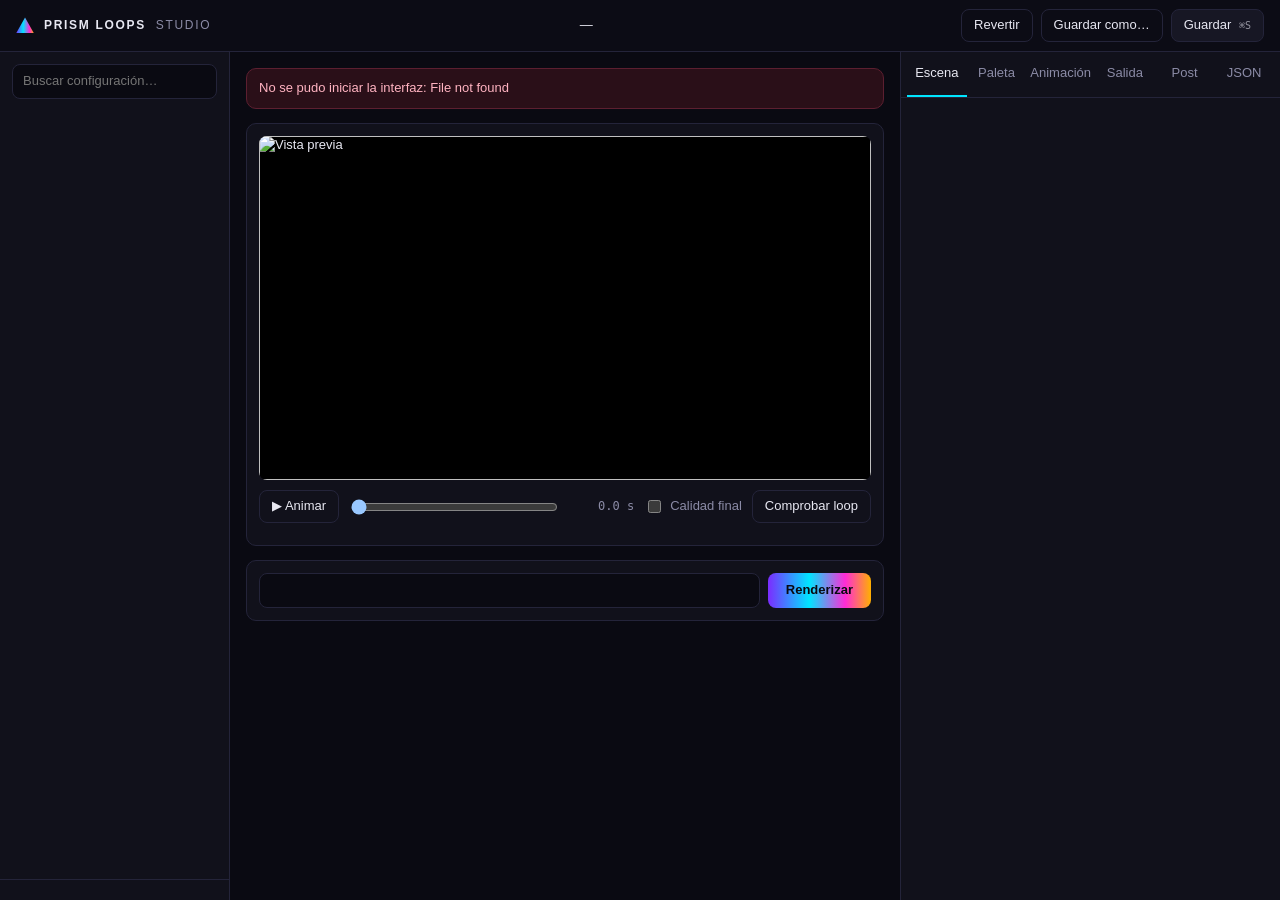
==== vj/gui/static/index.html @ 2a584b3a "Add local web interface (python -m vj.gui) and macOS launcher Edit any config with controls, see a l" ====
<!doctype html>
<html lang="es">
<head>
<meta charset="utf-8">
<meta name="viewport" content="width=device-width, initial-scale=1">
<title>Prism Loops Studio</title>
<link rel="stylesheet" href="style.css">
</head>
<body>
<header class="top">
  <div class="brand"><span class="prism"></span>Prism Loops <em>Studio</em></div>
  <div class="file">
    <span id="file-name">—</span><span id="dirty" class="dirty" hidden>●</span>
  </div>
  <div class="actions">
    <button id="btn-revert" class="ghost" title="Descartar cambios">Revertir</button>
    <button id="btn-saveas" class="ghost">Guardar como…</button>
    <button id="btn-save">Guardar <kbd>⌘S</kbd></button>
  </div>
</header>

<div class="layout">
  <aside class="sidebar">
    <input id="search" type="search" placeholder="Buscar configuración…">
    <nav id="config-list"></nav>
    <div class="gpu" id="gpu"></div>
  </aside>

  <main class="center">
    <div id="banner" class="banner" hidden></div>
    <section class="preview-card">
      <div class="stage" id="stage">
        <img id="preview" alt="Vista previa">
        <img id="flip" alt="" hidden>
        <div class="spinner" id="spinner" hidden></div>
      </div>
      <div class="scrub">
        <button id="btn-play" class="ghost" title="Ver el loop animado (vista rápida)">▶ Animar</button>
        <input id="phase" type="range" min="0" max="1" step="0.001" value="0">
        <span id="phase-label" class="mono">0.0 s</span>
        <label class="toggle" title="Supersampling y motion blur como en el render final (más lento)">
          <input id="hq" type="checkbox"> Calidad final
        </label>
        <button id="btn-check" class="ghost" title="Verifica que el último frame enlaza con el primero">Comprobar loop</button>
      </div>
      <div class="plan" id="plan"></div>
    </section>

    <section class="render-card">
      <div class="render-row">
        <input id="out-path" class="mono" type="text" spellcheck="false">
        <button id="btn-render" class="primary">Renderizar</button>
      </div>
      <div id="jobs"></div>
    </section>
  </main>

  <aside class="editor">
    <nav class="tabs" id="tabs">
      <button data-tab="scene" class="active">Escena</button>
      <button data-tab="palette">Paleta</button>
      <button data-tab="animation">Animación</button>
      <button data-tab="output">Salida</button>
      <button data-tab="post">Post</button>
      <button data-tab="json">JSON</button>
    </nav>
    <div class="panel" id="panel"></div>
  </aside>
</div>

<dialog id="dlg-saveas">
  <form method="dialog">
    <h3>Guardar como</h3>
    <label>Carpeta <input id="saveas-folder" type="text" value="mine"></label>
    <label>Nombre <input id="saveas-name" type="text" required pattern="[A-Za-z0-9_\-]+"></label>
    <p class="hint">Se guarda en <span class="mono">configs/&lt;carpeta&gt;/&lt;nombre&gt;.json</span></p>
    <menu><button value="cancel" class="ghost">Cancelar</button><button value="ok" id="saveas-ok">Guardar</button></menu>
  </form>
</dialog>

<script src="app.js"></script>
</body>
</html>
---- vj/gui/static/style.css ----
:root {
  --bg: #0a0a12;
  --panel: #11111b;
  --panel-2: #171724;
  --line: #24243a;
  --text: #e8e8f2;
  --muted: #8b8ba6;
  --accent: #7b2cff;
  --cyan: #00e5ff;
  --magenta: #ff2bd6;
  --amber: #ffb000;
  --ok: #3ee08f;
  --bad: #ff5470;
  --spectrum: linear-gradient(90deg, #7b2cff, #00e5ff 40%, #ff2bd6 75%, #ffb000);
  --radius: 10px;
  color-scheme: dark;
}
* { box-sizing: border-box; }
html, body { height: 100%; margin: 0; }
body {
  background: var(--bg);
  color: var(--text);
  font: 13px/1.45 -apple-system, BlinkMacSystemFont, "SF Pro Text", "Segoe UI", Inter, Roboto, sans-serif;
  overflow: hidden;
}
button, input, select, textarea { font: inherit; color: inherit; }
.mono { font-family: ui-monospace, "SF Mono", Menlo, Consolas, monospace; font-size: 12px; }
kbd { font: 10px ui-monospace, monospace; opacity: .6; margin-left: 4px; }

/* ---- barra superior ---- */
.top {
  height: 52px; display: flex; align-items: center; gap: 16px; padding: 0 16px;
  border-bottom: 1px solid var(--line); background: #0c0c15;
}
.brand { font-weight: 600; letter-spacing: .14em; text-transform: uppercase; font-size: 12px; display: flex; align-items: center; gap: 10px; }
.brand em { font-style: normal; color: var(--muted); font-weight: 400; }
.prism {
  width: 18px; height: 16px; background: var(--spectrum);
  clip-path: polygon(50% 0, 100% 100%, 0 100%);
}
.file { flex: 1; text-align: center; color: var(--muted); }
#file-name { color: var(--text); }
.dirty { color: var(--amber); margin-left: 6px; }
.actions { display: flex; gap: 8px; }

button {
  background: var(--panel-2); border: 1px solid var(--line); border-radius: 8px;
  padding: 6px 12px; cursor: pointer; transition: border-color .15s, background .15s;
}
button:hover { border-color: #3a3a5c; }
button.ghost { background: transparent; }
button.primary {
  background: var(--spectrum); border: 0; color: #0a0a12; font-weight: 700; padding: 8px 18px;
}
button.primary:disabled { opacity: .5; cursor: progress; }
button.small { padding: 2px 8px; font-size: 12px; }
button.danger:hover { border-color: var(--bad); color: var(--bad); }

/* ---- layout ---- */
.layout { display: grid; grid-template-columns: 230px 1fr 380px; height: calc(100% - 52px); }
.sidebar, .editor { background: var(--panel); border-right: 1px solid var(--line); display: flex; flex-direction: column; min-height: 0; }
.editor { border-right: 0; border-left: 1px solid var(--line); }
.center { overflow: auto; padding: 16px; display: flex; flex-direction: column; gap: 14px; min-width: 0; }

/* ---- lista de configs ---- */
#search {
  margin: 12px; padding: 7px 10px; border-radius: 8px; border: 1px solid var(--line); background: var(--bg);
}
#config-list { overflow: auto; flex: 1; padding: 0 8px 12px; }
.group { color: var(--muted); font-size: 11px; text-transform: uppercase; letter-spacing: .12em; margin: 14px 8px 6px; }
.cfg {
  display: block; width: 100%; text-align: left; border: 0; background: transparent; border-radius: 7px;
  padding: 6px 8px; margin: 1px 0;
}
.cfg:hover { background: var(--panel-2); }
.cfg.active { background: #1f1f33; box-shadow: inset 2px 0 0 var(--cyan); }
.cfg small { display: block; color: var(--muted); font-size: 11px; white-space: nowrap; overflow: hidden; text-overflow: ellipsis; }
.gpu { padding: 10px 14px; border-top: 1px solid var(--line); color: var(--muted); font-size: 11px; }

/* ---- vista previa ---- */
.banner { padding: 10px 12px; border-radius: var(--radius); background: #2a0f18; border: 1px solid #5c1f30; color: #ffb3c1; }
.banner.ok { background: #0d2418; border-color: #1f5c3a; color: #a6f3c6; }
.preview-card, .render-card { background: var(--panel); border: 1px solid var(--line); border-radius: var(--radius); padding: 12px; }
.stage {
  position: relative; background: #000; border-radius: 8px; overflow: hidden;
  display: flex; align-items: center; justify-content: center; aspect-ratio: 16 / 9; max-height: 62vh;
}
.stage img { width: 100%; height: 100%; object-fit: contain; display: block; }
#flip { position: absolute; inset: 0; }
.spinner {
  position: absolute; top: 12px; right: 12px; width: 18px; height: 18px; border-radius: 50%;
  border: 2px solid rgba(255,255,255,.2); border-top-color: var(--cyan); animation: spin .8s linear infinite;
}
@keyframes spin { to { transform: rotate(360deg); } }
.scrub { display: flex; align-items: center; gap: 10px; margin-top: 10px; }
.scrub input[type=range] { flex: 1; }
#phase-label { width: 64px; text-align: right; color: var(--muted); }
.toggle { display: flex; align-items: center; gap: 6px; color: var(--muted); white-space: nowrap; }
.plan { margin-top: 10px; display: flex; flex-wrap: wrap; gap: 6px; color: var(--muted); }
.chip { background: var(--panel-2); border: 1px solid var(--line); border-radius: 999px; padding: 2px 10px; font-size: 12px; }
.chip b { color: var(--text); font-weight: 600; }
.note { width: 100%; font-size: 12px; color: #c9b27a; }

/* ---- renders ---- */
.render-row { display: flex; gap: 8px; }
#out-path { flex: 1; padding: 7px 10px; border-radius: 8px; border: 1px solid var(--line); background: var(--bg); }
.job { border-top: 1px solid var(--line); margin-top: 10px; padding-top: 10px; }
.job-head { display: flex; align-items: center; gap: 8px; }
.job-head .name { font-weight: 600; flex: 1; overflow: hidden; text-overflow: ellipsis; white-space: nowrap; }
.badge { font-size: 11px; padding: 1px 8px; border-radius: 999px; background: var(--panel-2); border: 1px solid var(--line); }
.badge.listo { color: var(--ok); border-color: #1f5c3a; }
.badge.error { color: var(--bad); border-color: #5c1f30; }
.badge.renderizando { color: var(--cyan); }
.bar { height: 6px; background: var(--panel-2); border-radius: 99px; overflow: hidden; margin: 8px 0 4px; }
.bar > div { height: 100%; background: var(--spectrum); width: 0; transition: width .4s; }
.job-meta { color: var(--muted); font-size: 12px; display: flex; gap: 14px; flex-wrap: wrap; }
.job pre { background: var(--bg); border-radius: 6px; padding: 8px; margin: 8px 0 0; max-height: 140px; overflow: auto; color: var(--muted); font-size: 11px; white-space: pre-wrap; }

/* ---- editor ---- */
.tabs { display: flex; border-bottom: 1px solid var(--line); padding: 0 6px; }
.tabs button { flex: 1; border: 0; border-radius: 0; background: transparent; padding: 12px 4px; color: var(--muted); border-bottom: 2px solid transparent; }
.tabs button.active { color: var(--text); border-bottom-color: var(--cyan); }
.panel { overflow: auto; padding: 14px; flex: 1; }
.field { margin-bottom: 12px; }
.field > label { display: flex; justify-content: space-between; color: var(--muted); margin-bottom: 4px; font-size: 12px; }
.field .row { display: flex; gap: 8px; align-items: center; }
.field input[type=range] { flex: 1; accent-color: var(--cyan); }
.field input[type=number], .field input[type=text], .field select, .panel textarea {
  background: var(--bg); border: 1px solid var(--line); border-radius: 7px; padding: 5px 8px;
}
.field input[type=number] { width: 84px; }
.field select, .field input[type=text] { width: 100%; }
.field.changed > label span:first-child::after { content: " •"; color: var(--amber); }
.card { border: 1px solid var(--line); border-radius: var(--radius); padding: 12px; margin-bottom: 12px; background: var(--panel-2); }
.card-head { display: flex; align-items: center; gap: 6px; margin-bottom: 10px; }
.card-head h4 { margin: 0; flex: 1; font-size: 13px; }
details summary { cursor: pointer; color: var(--muted); font-size: 12px; margin: 6px 0; }
.panel textarea { width: 100%; min-height: 90px; resize: vertical; font: 12px ui-monospace, monospace; }
#json-area { min-height: 60vh; }
.hint { color: var(--muted); font-size: 12px; margin: 4px 0 12px; }
.seg { display: flex; border: 1px solid var(--line); border-radius: 8px; overflow: hidden; margin-bottom: 12px; }
.seg button { flex: 1; border: 0; border-radius: 0; background: transparent; color: var(--muted); }
.seg button.on { background: #1f1f33; color: var(--text); }
.swatches { display: flex; flex-wrap: wrap; gap: 6px; margin-bottom: 8px; }
.swatch { display: flex; align-items: center; gap: 2px; }
.swatch input[type=color] { width: 34px; height: 30px; border: 1px solid var(--line); border-radius: 6px; padding: 0; background: none; cursor: pointer; }
.gradient { height: 18px; border-radius: 6px; margin: 4px 0 14px; border: 1px solid var(--line); }
.preset-grid { display: grid; grid-template-columns: 1fr 1fr; gap: 6px; margin-bottom: 12px; }
.preset { border-radius: 8px; padding: 6px; text-align: left; font-size: 12px; }
.preset.on { border-color: var(--cyan); }
.preset .g { height: 10px; border-radius: 4px; margin-top: 4px; }

dialog { background: var(--panel); color: var(--text); border: 1px solid var(--line); border-radius: 12px; width: 360px; }
dialog::backdrop { background: rgba(0,0,0,.6); }
dialog h3 { margin: 0 0 12px; }
dialog label { display: block; margin-bottom: 10px; color: var(--muted); }
dialog input { width: 100%; margin-top: 4px; background: var(--bg); border: 1px solid var(--line); border-radius: 7px; padding: 6px 8px; }
dialog menu { display: flex; justify-content: flex-end; gap: 8px; padding: 0; margin: 12px 0 0; }

@media (max-width: 1100px) {
  .layout { grid-template-columns: 190px 1fr 330px; }
}
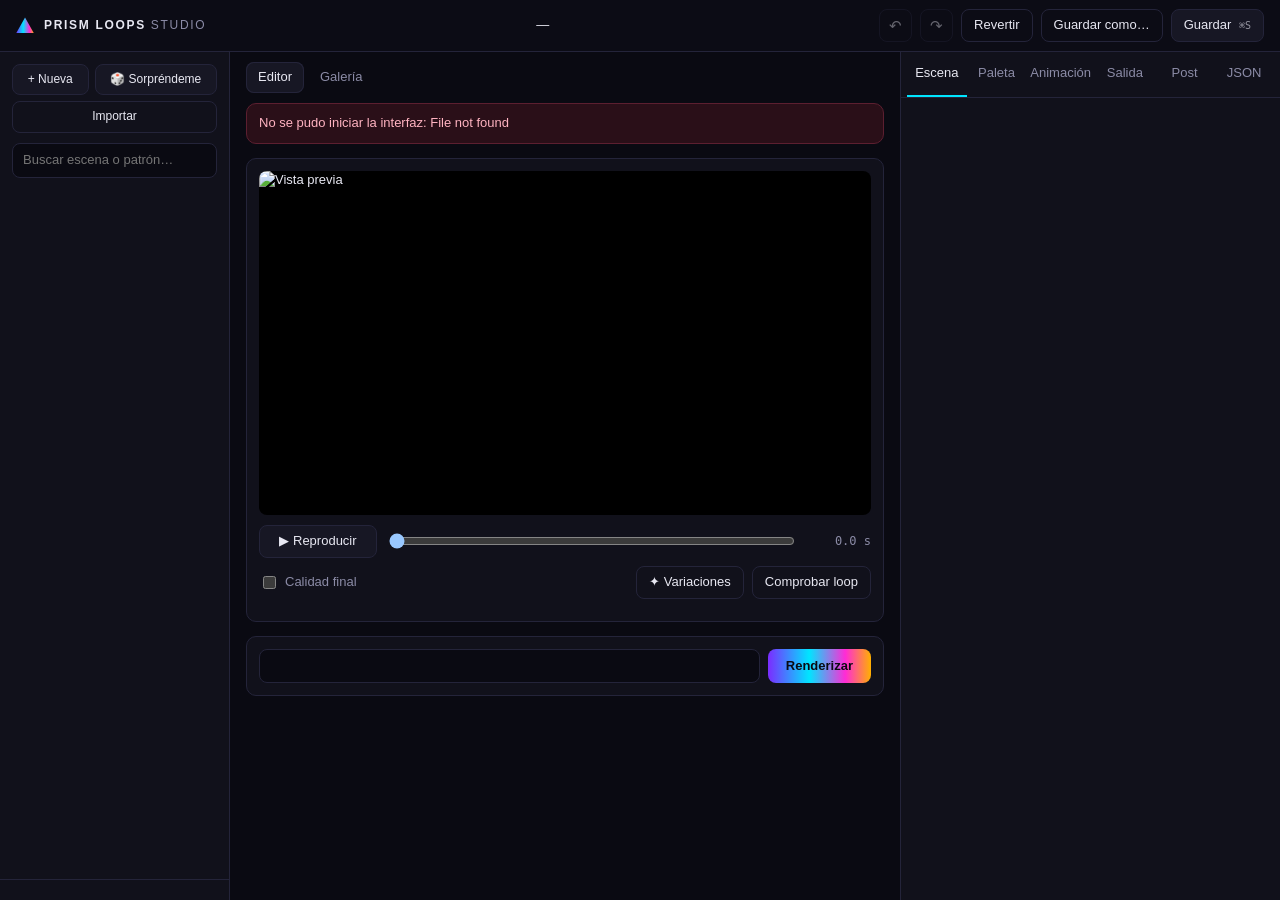
==== commit f1349f5a: "Turn the interface into a shareable studio app - Shared mode (--share): login with name + access cod" ====
--- a/vj/gui/static/index.html
+++ b/vj/gui/static/index.html
@@ -3,56 +3,97 @@
 <head>
 <meta charset="utf-8">
 <meta name="viewport" content="width=device-width, initial-scale=1">
+<meta name="theme-color" content="#0a0a12">
 <title>Prism Loops Studio</title>
+<link rel="icon" href="data:image/svg+xml,%3Csvg xmlns='http://www.w3.org/2000/svg' viewBox='0 0 32 32'%3E%3Cdefs%3E%3ClinearGradient id='g'%3E%3Cstop offset='0' stop-color='%237b2cff'/%3E%3Cstop offset='.45' stop-color='%2300e5ff'/%3E%3Cstop offset='.75' stop-color='%23ff2bd6'/%3E%3Cstop offset='1' stop-color='%23ffb000'/%3E%3C/linearGradient%3E%3C/defs%3E%3Cpath d='M16 3 30 28H2z' fill='url(%23g)'/%3E%3C/svg%3E">
 <link rel="stylesheet" href="style.css">
 </head>
 <body>
 <header class="top">
-  <div class="brand"><span class="prism"></span>Prism Loops <em>Studio</em></div>
+  <button id="btn-menu" class="ghost icon only-mobile" title="Escenas">☰</button>
+  <div class="brand"><span class="prism"></span><span>Prism Loops <em>Studio</em></span></div>
   <div class="file">
-    <span id="file-name">—</span><span id="dirty" class="dirty" hidden>●</span>
+    <span id="file-name">—</span><span id="dirty" class="dirty" hidden title="Cambios sin guardar">●</span>
   </div>
   <div class="actions">
-    <button id="btn-revert" class="ghost" title="Descartar cambios">Revertir</button>
-    <button id="btn-saveas" class="ghost">Guardar como…</button>
+    <button id="btn-undo" class="ghost icon" title="Deshacer (⌘Z)" disabled>↶</button>
+    <button id="btn-redo" class="ghost icon" title="Rehacer (⇧⌘Z)" disabled>↷</button>
+    <button id="btn-revert" class="ghost hide-narrow" title="Descartar cambios">Revertir</button>
+    <button id="btn-saveas" class="ghost hide-narrow">Guardar como…</button>
     <button id="btn-save">Guardar <kbd>⌘S</kbd></button>
+    <button id="btn-share" class="ghost hide-narrow" hidden title="Invitar a otras personas">Compartir</button>
+    <div id="user-chip" class="user-chip" hidden>
+      <span id="user-name"></span><button id="btn-logout" class="ghost small">Salir</button>
+    </div>
   </div>
 </header>
 
 <div class="layout">
-  <aside class="sidebar">
-    <input id="search" type="search" placeholder="Buscar configuración…">
+  <aside class="sidebar" id="sidebar">
+    <div class="side-actions">
+      <button id="btn-new" title="Escena nueva desde cero">+ Nueva</button>
+      <button id="btn-surprise" title="Genera escenas nuevas al azar">🎲 Sorpréndeme</button>
+      <button id="btn-import" class="ghost" title="Abrir un .json de tu equipo">Importar</button>
+      <input id="import-file" type="file" accept=".json,application/json" hidden>
+    </div>
+    <input id="search" type="search" placeholder="Buscar escena o patrón…">
     <nav id="config-list"></nav>
     <div class="gpu" id="gpu"></div>
   </aside>
 
   <main class="center">
-    <div id="banner" class="banner" hidden></div>
-    <section class="preview-card">
-      <div class="stage" id="stage">
-        <img id="preview" alt="Vista previa">
-        <img id="flip" alt="" hidden>
-        <div class="spinner" id="spinner" hidden></div>
+    <nav class="views">
+      <button data-view="editor" class="on">Editor</button>
+      <button data-view="gallery">Galería <span id="gallery-count" class="count"></span></button>
+      <span class="spacer"></span>
+      <span id="queue-pill" class="queue-pill" hidden></span>
+    </nav>
+
+    <div id="view-editor" class="view">
+      <div id="banner" class="banner" hidden></div>
+      <section class="preview-card">
+        <div class="stage" id="stage">
+          <img id="preview" alt="Vista previa">
+          <video id="clip" muted loop playsinline hidden></video>
+          <div class="spinner" id="spinner" hidden></div>
+          <div class="stage-tools">
+            <button id="btn-full" class="ghost icon" title="Pantalla completa (F)">⛶</button>
+          </div>
+          <div id="clip-info" class="clip-info" hidden></div>
+        </div>
+        <div class="scrub">
+          <button id="btn-play" title="Reproduce el loop completo a velocidad real (espacio)">▶ Reproducir</button>
+          <input id="phase" type="range" min="0" max="1" step="0.001" value="0" aria-label="Posición en el loop">
+          <span id="phase-label" class="mono">0.0 s</span>
+        </div>
+        <div class="tools">
+          <label class="toggle" title="Supersampling y motion blur como en el render final (más lento)">
+            <input id="hq" type="checkbox"> Calidad final
+          </label>
+          <span class="spacer"></span>
+          <button id="btn-vary" class="ghost" title="Genera variaciones de esta escena y elige una">✦ Variaciones</button>
+          <button id="btn-check" class="ghost" title="Verifica que el último frame enlaza con el primero">Comprobar loop</button>
+        </div>
+        <div class="plan" id="plan"></div>
+      </section>
+
+      <section class="render-card">
+        <div class="render-row">
+          <input id="out-path" class="mono" type="text" spellcheck="false" aria-label="Archivo de salida">
+          <button id="btn-render" class="primary">Renderizar</button>
+        </div>
+        <div id="render-hint" class="hint tight"></div>
+        <div id="jobs"></div>
+      </section>
+    </div>
+
+    <div id="view-gallery" class="view" hidden>
+      <div class="gallery-head">
+        <input id="gallery-search" type="search" placeholder="Buscar vídeo…">
+        <button id="btn-gallery-refresh" class="ghost">Actualizar</button>
       </div>
-      <div class="scrub">
-        <button id="btn-play" class="ghost" title="Ver el loop animado (vista rápida)">▶ Animar</button>
-        <input id="phase" type="range" min="0" max="1" step="0.001" value="0">
-        <span id="phase-label" class="mono">0.0 s</span>
-        <label class="toggle" title="Supersampling y motion blur como en el render final (más lento)">
-          <input id="hq" type="checkbox"> Calidad final
-        </label>
-        <button id="btn-check" class="ghost" title="Verifica que el último frame enlaza con el primero">Comprobar loop</button>
-      </div>
-      <div class="plan" id="plan"></div>
-    </section>
-
-    <section class="render-card">
-      <div class="render-row">
-        <input id="out-path" class="mono" type="text" spellcheck="false">
-        <button id="btn-render" class="primary">Renderizar</button>
-      </div>
-      <div id="jobs"></div>
-    </section>
+      <div id="gallery" class="gallery"></div>
+    </div>
   </main>
 
   <aside class="editor">
@@ -68,14 +109,79 @@
   </aside>
 </div>
 
+<div id="toasts" class="toasts" aria-live="polite"></div>
+
+<!-- Acceso (modo compartido) -->
+<div id="login" class="login" hidden>
+  <form id="login-form" class="login-card">
+    <div class="brand big"><span class="prism"></span><span>Prism Loops <em>Studio</em></span></div>
+    <p class="hint">Crea loops visuales perfectos en 4K. Entra con tu nombre y el código que te dio quien comparte el estudio.</p>
+    <label>Tu nombre <input id="login-name" autocomplete="username" required maxlength="40" placeholder="p. ej. maria"></label>
+    <label>Código de acceso <input id="login-code" autocomplete="current-password" required placeholder="xxxx-xxxx-xxxx"></label>
+    <div id="login-error" class="login-error" hidden></div>
+    <button class="primary wide">Entrar</button>
+  </form>
+</div>
+
 <dialog id="dlg-saveas">
   <form method="dialog">
     <h3>Guardar como</h3>
-    <label>Carpeta <input id="saveas-folder" type="text" value="mine"></label>
+    <label id="saveas-folder-row">Carpeta <input id="saveas-folder" type="text" value="mine"></label>
     <label>Nombre <input id="saveas-name" type="text" required pattern="[A-Za-z0-9_\-]+"></label>
-    <p class="hint">Se guarda en <span class="mono">configs/&lt;carpeta&gt;/&lt;nombre&gt;.json</span></p>
-    <menu><button value="cancel" class="ghost">Cancelar</button><button value="ok" id="saveas-ok">Guardar</button></menu>
+    <p class="hint" id="saveas-hint">Se guarda en <span class="mono">configs/&lt;carpeta&gt;/&lt;nombre&gt;.json</span></p>
+    <menu><button value="cancel" class="ghost" formnovalidate>Cancelar</button><button value="ok" id="saveas-ok">Guardar</button></menu>
   </form>
+</dialog>
+
+<dialog id="dlg-share">
+  <div class="dlg-head">
+    <h3>Compartir el estudio</h3>
+    <button class="ghost icon" data-close title="Cerrar">✕</button>
+  </div>
+  <div id="share-body"></div>
+</dialog>
+
+<dialog id="dlg-vary" class="wide">
+  <div class="dlg-head">
+    <h3 id="vary-title">Variaciones</h3>
+    <button class="ghost icon" data-close title="Cerrar">✕</button>
+  </div>
+  <div class="vary-controls" id="vary-controls">
+    <span class="hint tight">Sutil</span>
+    <input id="vary-amount" type="range" min="0.05" max="1" step="0.05" value="0.35" aria-label="Intensidad de la variación">
+    <span class="hint tight">Radical</span>
+  </div>
+  <div id="vary-grid" class="vary-grid"></div>
+  <menu><span class="hint tight">Clic en una para usarla. Puedes deshacer con ⌘Z.</span><span class="spacer"></span>
+    <button id="btn-vary-again">↻ Otra tanda</button></menu>
+</dialog>
+
+<dialog id="dlg-player" class="wide">
+  <div class="dlg-head">
+    <h3 id="player-title"></h3>
+    <button class="ghost icon" data-close title="Cerrar">✕</button>
+  </div>
+  <video id="player" controls loop playsinline></video>
+  <p id="player-note" class="hint tight"></p>
+  <div class="player-meta" id="player-meta"></div>
+  <div class="player-actions">
+    <a id="player-dl" class="btn">⬇ Descargar</a>
+    <button id="player-open" class="ghost">Abrir su escena</button>
+    <button id="player-reveal" class="ghost">Mostrar en Finder</button>
+    <span class="spacer"></span>
+    <button id="player-delete" class="ghost danger">Borrar</button>
+  </div>
+  <div class="extend">
+    <h4>Versión larga para YouTube</h4>
+    <p class="hint tight">Repite el loop sin recodificar: tarda segundos, no pierde calidad y no hace falta renderizar de nuevo.</p>
+    <div class="row">
+      <select id="extend-min">
+        <option value="10">10 minutos</option><option value="30">30 minutos</option>
+        <option value="60" selected>1 hora</option><option value="120">2 horas</option><option value="180">3 horas</option>
+      </select>
+      <button id="btn-extend">Crear versión larga</button>
+    </div>
+  </div>
 </dialog>
 
 <script src="app.js"></script>
--- a/vj/gui/static/style.css
+++ b/vj/gui/static/style.css
@@ -60,7 +60,10 @@
 .layout { display: grid; grid-template-columns: 230px 1fr 380px; height: calc(100% - 52px); }
 .sidebar, .editor { background: var(--panel); border-right: 1px solid var(--line); display: flex; flex-direction: column; min-height: 0; }
 .editor { border-right: 0; border-left: 1px solid var(--line); }
-.center { overflow: auto; padding: 16px; display: flex; flex-direction: column; gap: 14px; min-width: 0; }
+.center { overflow: auto; padding: 0 16px 16px; display: flex; flex-direction: column; min-width: 0; }
+.view { display: flex; flex-direction: column; gap: 14px; }
+.view[hidden] { display: none; }
+.spacer { flex: 1; }
 
 /* ---- lista de configs ---- */
 #search {
@@ -157,6 +160,145 @@
 dialog input { width: 100%; margin-top: 4px; background: var(--bg); border: 1px solid var(--line); border-radius: 7px; padding: 6px 8px; }
 dialog menu { display: flex; justify-content: flex-end; gap: 8px; padding: 0; margin: 12px 0 0; }
 
+
+/* ---- botones extra ---- */
+button.icon { padding: 4px 9px; font-size: 15px; line-height: 1; }
+button:disabled { opacity: .4; cursor: default; }
+button.wide { width: 100%; }
+a.btn {
+  display: inline-block; background: var(--panel-2); border: 1px solid var(--line); border-radius: 8px;
+  padding: 6px 12px; color: var(--text); text-decoration: none;
+}
+a.btn:hover { border-color: #3a3a5c; }
+.only-mobile { display: none; }
+.hint.tight { margin: 0; }
+.count { color: var(--muted); font-size: 11px; }
+
+/* ---- usuario ---- */
+.user-chip { display: flex; align-items: center; gap: 6px; padding: 3px 4px 3px 10px; border: 1px solid var(--line); border-radius: 999px; margin-left: 4px; }
+.user-chip #user-name { font-weight: 600; }
+.user-chip #user-name::before { content: "● "; color: var(--ok); font-size: 9px; vertical-align: 2px; }
+
+/* ---- barra lateral ---- */
+.side-actions { display: flex; flex-wrap: wrap; gap: 6px; padding: 12px 12px 0; }
+.side-actions button { flex: 1 1 auto; padding: 6px 8px; font-size: 12px; }
+#search { margin: 10px 12px; }
+.cfg { display: flex; align-items: center; gap: 9px; position: relative; }
+.cfg .thumb { width: 64px; height: 36px; border-radius: 4px; background: #000; object-fit: cover; flex: none; border: 1px solid var(--line); }
+.cfg .txt { min-width: 0; flex: 1; }
+.cfg .del { position: absolute; right: 4px; top: 50%; transform: translateY(-50%); display: none; }
+.cfg:hover .del { display: inline-block; }
+
+/* ---- vistas ---- */
+.views { display: flex; align-items: center; gap: 4px; position: sticky; top: 0; z-index: 3; background: var(--bg); padding: 10px 0; }
+.views button { border: 0; background: transparent; color: var(--muted); padding: 6px 12px; border-radius: 8px; }
+.views button.on { background: var(--panel-2); color: var(--text); box-shadow: inset 0 0 0 1px var(--line); }
+.queue-pill { font-size: 12px; color: var(--cyan); border: 1px solid #154a55; background: #0a1f24; border-radius: 999px; padding: 2px 10px; cursor: pointer; }
+
+/* ---- escenario ---- */
+#clip { position: absolute; inset: 0; width: 100%; height: 100%; object-fit: contain; background: #000; }
+.stage-tools { position: absolute; left: 10px; top: 10px; display: flex; gap: 6px; opacity: 0; transition: opacity .2s; }
+.stage:hover .stage-tools, .stage:fullscreen .stage-tools { opacity: 1; }
+.stage-tools button { background: rgba(10,10,18,.7); border-color: rgba(255,255,255,.12); }
+.stage:fullscreen { max-height: none; border-radius: 0; aspect-ratio: auto !important; }
+.clip-info { position: absolute; left: 10px; bottom: 10px; font-size: 11px; color: #fff; background: rgba(0,0,0,.55); padding: 2px 8px; border-radius: 6px; }
+.tools { display: flex; align-items: center; gap: 8px; margin-top: 8px; flex-wrap: wrap; }
+#btn-play { min-width: 118px; }
+
+/* ---- trabajos ---- */
+.job-head .actions-inline { display: flex; gap: 6px; }
+.badge.interrumpido, .badge.cancelado { color: var(--muted); }
+.jobs-more { margin-top: 10px; font-size: 12px; color: var(--muted); }
+.jobs-more button { font-size: 12px; }
+.limits { color: var(--muted); }
+
+/* ---- galería ---- */
+.gallery-head { display: flex; gap: 8px; }
+#gallery-search { flex: 1; padding: 7px 10px; border-radius: 8px; border: 1px solid var(--line); background: var(--bg); }
+.gallery { display: grid; grid-template-columns: repeat(auto-fill, minmax(220px, 1fr)); gap: 12px; }
+.vid { background: var(--panel); border: 1px solid var(--line); border-radius: var(--radius); overflow: hidden; text-align: left; padding: 0; cursor: pointer; }
+.vid:hover { border-color: #3a3a5c; }
+.vid .poster { aspect-ratio: 16 / 9; background: #000 center / cover no-repeat; position: relative; }
+.vid .poster span { position: absolute; right: 6px; bottom: 6px; font-size: 11px; background: rgba(0,0,0,.65); padding: 1px 7px; border-radius: 6px; }
+.vid .poster .long { left: 6px; right: auto; background: var(--spectrum); color: #0a0a12; font-weight: 700; }
+.vid .info { padding: 8px 10px; }
+.vid .info b { display: block; font-weight: 600; white-space: nowrap; overflow: hidden; text-overflow: ellipsis; }
+.vid .info small { color: var(--muted); }
+.empty { color: var(--muted); padding: 40px 10px; text-align: center; grid-column: 1 / -1; }
+
+/* ---- diálogos ---- */
+dialog.wide { width: min(920px, calc(100vw - 32px)); }
+.dlg-head { display: flex; align-items: center; margin-bottom: 10px; }
+.dlg-head h3 { flex: 1; margin: 0; overflow: hidden; text-overflow: ellipsis; white-space: nowrap; }
+dialog menu { align-items: center; }
+#player { width: 100%; max-height: 60vh; background: #000; border-radius: 8px; display: block; }
+.player-meta { display: flex; gap: 14px; flex-wrap: wrap; color: var(--muted); font-size: 12px; margin: 8px 0; }
+.player-actions { display: flex; gap: 8px; flex-wrap: wrap; align-items: center; }
+.extend { margin-top: 14px; border-top: 1px solid var(--line); padding-top: 12px; }
+.extend h4 { margin: 0 0 4px; }
+.extend .row { display: flex; gap: 8px; margin-top: 8px; }
+.extend select { background: var(--bg); border: 1px solid var(--line); border-radius: 7px; padding: 5px 8px; }
+.vary-controls { display: flex; align-items: center; gap: 10px; margin-bottom: 12px; }
+.vary-controls input { flex: 1; accent-color: var(--magenta); }
+.vary-grid { display: grid; grid-template-columns: repeat(3, 1fr); gap: 10px; min-height: 120px; }
+.vary-grid button { padding: 0; overflow: hidden; border-radius: 8px; background: #000; aspect-ratio: 16 / 9; position: relative; }
+.vary-grid button:hover { border-color: var(--cyan); }
+.vary-grid img { width: 100%; height: 100%; object-fit: cover; display: block; }
+.vary-grid small { position: absolute; left: 6px; bottom: 5px; font-size: 11px; background: rgba(0,0,0,.6); padding: 1px 6px; border-radius: 5px; }
+.vary-grid .loading { display: flex; align-items: center; justify-content: center; color: var(--muted); grid-column: 1 / -1; aspect-ratio: auto; padding: 60px; }
+
+/* ---- presets de exportación ---- */
+.export-grid { display: grid; grid-template-columns: 1fr 1fr; gap: 6px; margin-bottom: 14px; }
+.export-grid button { text-align: left; padding: 7px 9px; font-size: 12px; }
+.export-grid button small { display: block; color: var(--muted); font-size: 11px; line-height: 1.3; margin-top: 2px; }
+.export-grid button.on { border-color: var(--cyan); }
+
+/* ---- avisos ---- */
+.toasts { position: fixed; right: 16px; bottom: 16px; display: flex; flex-direction: column; gap: 8px; z-index: 50; max-width: min(380px, calc(100vw - 32px)); }
+.toast { background: var(--panel-2); border: 1px solid var(--line); border-left: 3px solid var(--cyan); border-radius: 8px; padding: 9px 12px; box-shadow: 0 8px 30px rgba(0,0,0,.5); display: flex; gap: 10px; align-items: center; animation: toast-in .2s ease-out; }
+.toast.ok { border-left-color: var(--ok); }
+.toast.bad { border-left-color: var(--bad); }
+.toast span { flex: 1; }
+@keyframes toast-in { from { transform: translateY(8px); opacity: 0; } }
+
+/* ---- login ---- */
+.login { position: fixed; inset: 0; z-index: 100; display: grid; place-items: center; padding: 16px;
+  background: radial-gradient(1200px 600px at 20% 0%, #1b0f3a 0%, transparent 60%), radial-gradient(900px 500px at 100% 100%, #0b2a33 0%, transparent 60%), var(--bg); }
+.login[hidden] { display: none; }
+.login-card { width: min(380px, 100%); background: var(--panel); border: 1px solid var(--line); border-radius: 16px; padding: 26px; }
+.login-card label { display: block; color: var(--muted); margin-bottom: 12px; }
+.login-card input { width: 100%; margin-top: 4px; background: var(--bg); border: 1px solid var(--line); border-radius: 8px; padding: 9px 10px; font-size: 15px; }
+.brand.big { font-size: 14px; margin-bottom: 14px; }
+.brand.big .prism { width: 24px; height: 21px; }
+.login-error { color: #ffb3c1; background: #2a0f18; border: 1px solid #5c1f30; border-radius: 8px; padding: 8px 10px; margin-bottom: 12px; }
+
+/* ---- responsive ---- */
 @media (max-width: 1100px) {
-  .layout { grid-template-columns: 190px 1fr 330px; }
-}
+  .layout { grid-template-columns: 200px 1fr 330px; }
+  .hide-narrow { display: none; }
+  .brand > span:last-child { display: none; }
+}
+@media (max-width: 860px) {
+  body { overflow: auto; }
+  .only-mobile { display: inline-block; }
+  .top { position: sticky; top: 0; z-index: 20; gap: 8px; padding: 0 10px; }
+  .file { font-size: 12px; overflow: hidden; white-space: nowrap; text-overflow: ellipsis; }
+  .actions kbd { display: none; }
+  .layout { display: block; height: auto; }
+  .sidebar { position: fixed; z-index: 30; top: 52px; bottom: 0; left: 0; width: min(300px, 85vw); transform: translateX(-100%); transition: transform .2s; box-shadow: 0 0 40px rgba(0,0,0,.6); }
+  body.show-list .sidebar { transform: none; }
+  .center { overflow: visible; padding: 0 12px 12px; }
+  .editor { border-left: 0; border-top: 1px solid var(--line); }
+  .panel { overflow: visible; }
+  .stage { max-height: none; }
+  .vary-grid { grid-template-columns: repeat(2, 1fr); }
+  .user-chip #user-name { display: none; }
+  #btn-redo { display: none; }
+}
+[hidden] { display: none !important; }
+a.btn.small { padding: 2px 8px; font-size: 12px; }
+.hint.warn { color: var(--amber); }
+pre.code { background: var(--bg); border: 1px solid var(--line); border-radius: 8px; padding: 8px 10px; }
+.share-url { padding: 6px 10px; background: var(--bg); border: 1px solid var(--line); border-radius: 8px; margin-bottom: 6px; }
+.share-url a { color: var(--cyan); }
+.share-code { font-size: 20px; letter-spacing: .08em; padding: 8px 12px; background: var(--bg); border: 1px dashed #3a3a5c; border-radius: 8px; text-align: center; }
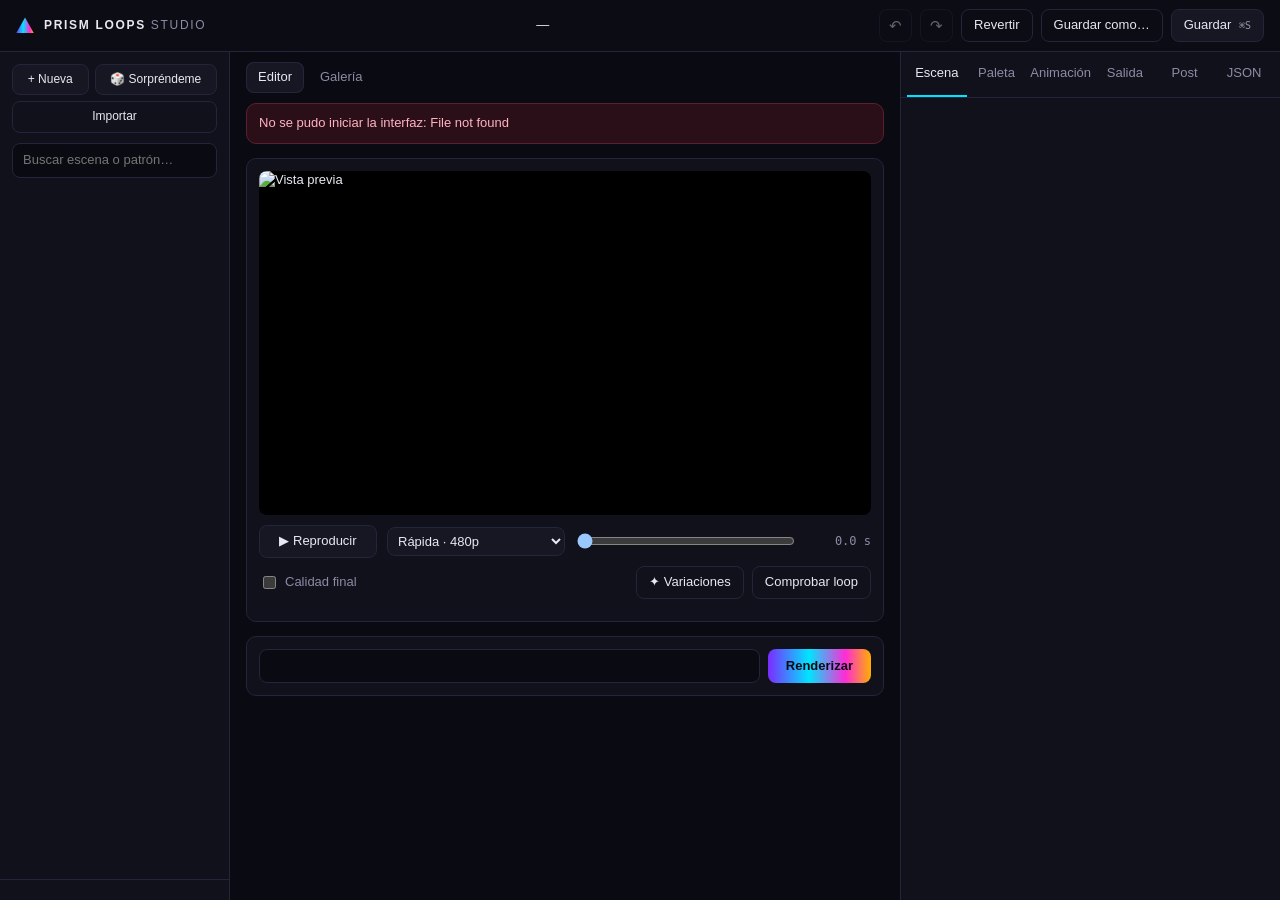
==== commit e5c07e34: "Sharper previews and quality-selectable loop pre-render - Still preview renders at the stage's real " ====
--- a/vj/gui/static/index.html
+++ b/vj/gui/static/index.html
@@ -60,9 +60,20 @@
             <button id="btn-full" class="ghost icon" title="Pantalla completa (F)">⛶</button>
           </div>
           <div id="clip-info" class="clip-info" hidden></div>
+          <div id="prerender" class="prerender" hidden>
+            <span id="prerender-label">Pre-renderizando…</span>
+            <div class="bar"><div id="prerender-bar"></div></div>
+            <button id="btn-prerender-cancel" class="small ghost">Cancelar</button>
+          </div>
         </div>
         <div class="scrub">
           <button id="btn-play" title="Reproduce el loop completo a velocidad real (espacio)">▶ Reproducir</button>
+          <select id="clip-quality" title="Calidad del pre-render del loop" aria-label="Calidad del pre-render">
+            <option value="rapida">Rápida · 480p</option>
+            <option value="hd">HD · 720p</option>
+            <option value="fullhd">Full HD · 1080p</option>
+            <option value="final">Final · 1080p + AA + blur</option>
+          </select>
           <input id="phase" type="range" min="0" max="1" step="0.001" value="0" aria-label="Posición en el loop">
           <span id="phase-label" class="mono">0.0 s</span>
         </div>
--- a/vj/gui/static/style.css
+++ b/vj/gui/static/style.css
@@ -302,3 +302,25 @@
 .share-url { padding: 6px 10px; background: var(--bg); border: 1px solid var(--line); border-radius: 8px; margin-bottom: 6px; }
 .share-url a { color: var(--cyan); }
 .share-code { font-size: 20px; letter-spacing: .08em; padding: 8px 12px; background: var(--bg); border: 1px dashed #3a3a5c; border-radius: 8px; text-align: center; }
+
+/* ---- cambio de colores ---- */
+.cycle { border-top: 1px solid var(--line); margin-top: 16px; padding-top: 14px; }
+.cycle h4 { margin: 0 0 8px; }
+.cycle > .toggle { margin-bottom: 10px; color: var(--text); }
+.cycle-seq { display: flex; flex-direction: column; gap: 8px; }
+.cycle-item { border: 1px solid var(--line); border-radius: 8px; padding: 8px; background: var(--panel-2); }
+.cycle-item .card-head { margin-bottom: 6px; }
+.cycle-item .card-head select { flex: 1; min-width: 0; background: var(--bg); border: 1px solid var(--line); border-radius: 6px; padding: 3px 6px; }
+.cycle-item .g { height: 14px; border-radius: 5px; margin-top: 6px; }
+.cycle-item.base { display: grid; grid-template-columns: auto 1fr auto; gap: 8px; align-items: center; }
+.cycle-item.base .g { margin: 0; }
+.cycle-item .toggle input[type=color] { width: 28px; height: 22px; border: 1px solid var(--line); border-radius: 5px; padding: 0; background: none; }
+.cycle-timing { color: var(--cyan); }
+
+/* ---- pre-render ---- */
+.prerender { position: absolute; left: 50%; bottom: 14px; transform: translateX(-50%); width: min(420px, calc(100% - 28px));
+  display: grid; grid-template-columns: 1fr auto; gap: 4px 10px; align-items: center;
+  background: rgba(10,10,18,.82); border: 1px solid var(--line); border-radius: 10px; padding: 8px 10px; font-size: 12px; }
+.prerender .bar { grid-column: 1; margin: 0; }
+.prerender button { grid-row: 1 / 3; grid-column: 2; }
+#clip-quality { background: var(--panel-2); border: 1px solid var(--line); border-radius: 8px; padding: 5px 6px; max-width: 46%; }
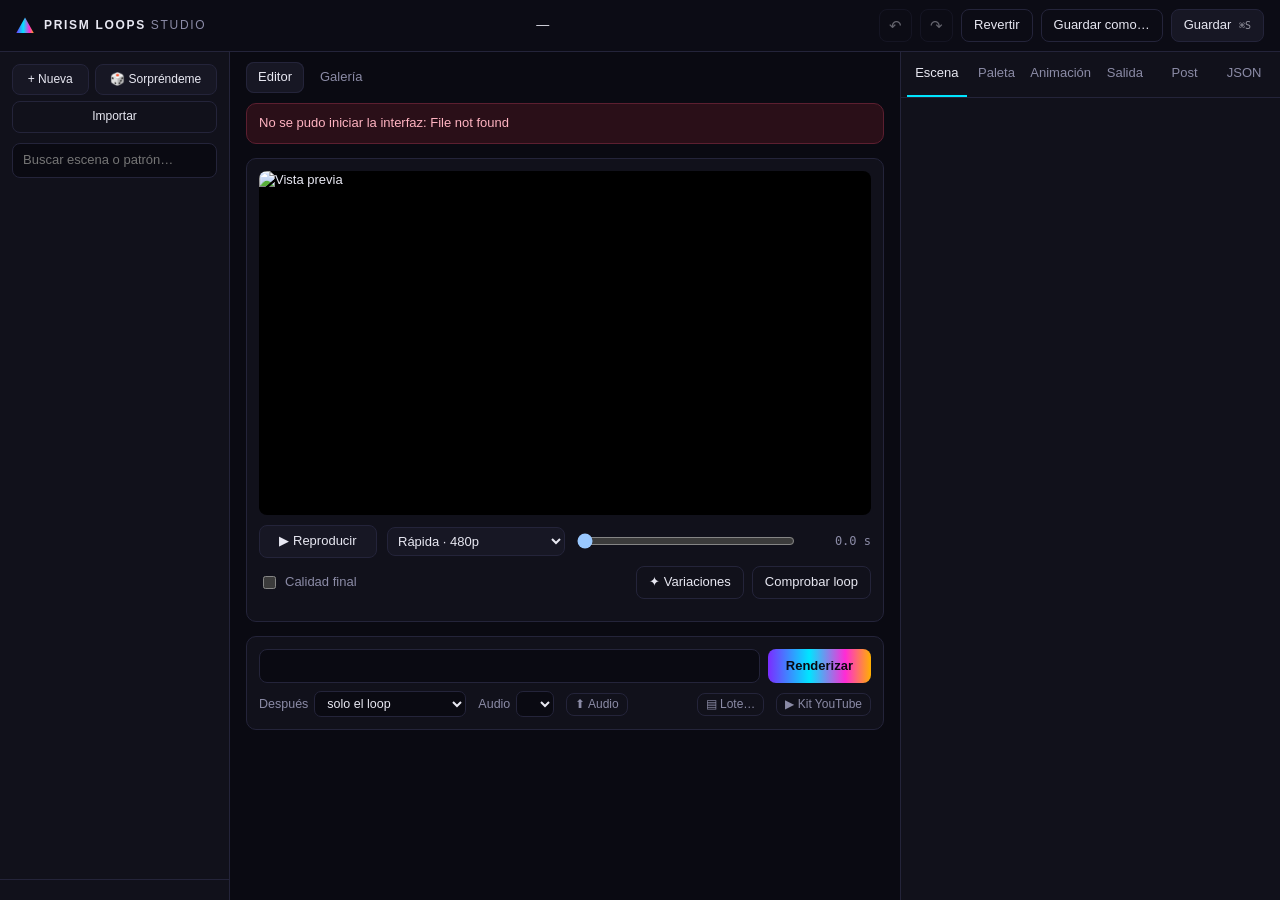
==== commit 19fe7fd6: "Parameter evolution (LFO), chained long versions with audio, batch renders, YouTube kit - modulate: " ====
--- a/vj/gui/static/index.html
+++ b/vj/gui/static/index.html
@@ -93,6 +93,21 @@
           <input id="out-path" class="mono" type="text" spellcheck="false" aria-label="Archivo de salida">
           <button id="btn-render" class="primary">Renderizar</button>
         </div>
+        <div class="render-opts">
+          <label title="Al terminar el render, crea además la versión larga (sin recodificar)">Después
+            <select id="render-then">
+              <option value="">solo el loop</option><option value="10">+ versión de 10 min</option>
+              <option value="30">+ versión de 30 min</option><option value="60">+ versión de 1 hora</option>
+              <option value="120">+ versión de 2 horas</option><option value="180">+ versión de 3 horas</option>
+            </select></label>
+          <label class="audio-pick" title="Música para la versión larga: se repite hasta cubrirla, con fundidos">Audio
+            <select id="render-audio" class="audio-select"></select></label>
+          <button class="ghost small btn-audio-upload" title="Subir un archivo de audio">⬆ Audio</button>
+          <span class="spacer"></span>
+          <button id="btn-batch" class="ghost small" title="Renderizar varias escenas de una vez">▤ Lote…</button>
+          <button id="btn-kit" class="ghost small" title="Miniatura, título y descripción para YouTube">▶ Kit YouTube</button>
+        </div>
+        <input id="audio-file" type="file" accept="audio/*,.mp3,.m4a,.wav,.flac,.ogg,.opus,.aac" hidden>
         <div id="render-hint" class="hint tight"></div>
         <div id="jobs"></div>
       </section>
@@ -178,6 +193,7 @@
   <div class="player-actions">
     <a id="player-dl" class="btn">⬇ Descargar</a>
     <button id="player-open" class="ghost">Abrir su escena</button>
+    <button id="player-kit" class="ghost">▶ Kit YouTube</button>
     <button id="player-reveal" class="ghost">Mostrar en Finder</button>
     <span class="spacer"></span>
     <button id="player-delete" class="ghost danger">Borrar</button>
@@ -190,7 +206,61 @@
         <option value="10">10 minutos</option><option value="30">30 minutos</option>
         <option value="60" selected>1 hora</option><option value="120">2 horas</option><option value="180">3 horas</option>
       </select>
+      <select id="extend-audio" class="audio-select" title="Música de fondo (opcional)"></select>
+      <button class="ghost small btn-audio-upload" title="Subir un archivo de audio">⬆</button>
       <button id="btn-extend">Crear versión larga</button>
+    </div>
+  </div>
+</dialog>
+
+<dialog id="dlg-batch">
+  <div class="dlg-head">
+    <h3>Renderizar en lote</h3>
+    <button class="ghost icon" data-close title="Cerrar">✕</button>
+  </div>
+  <p class="hint tight">Marca las escenas guardadas que quieres renderizar. Se encolan una tras otra; puedes dejarlo toda la noche.</p>
+  <div id="batch-list" class="batch-list"></div>
+  <div class="batch-opts">
+    <label>Destino <select id="batch-preset"></select></label>
+    <label>Después <select id="batch-then"></select></label>
+    <label>Audio <select id="batch-audio" class="audio-select"></select></label>
+  </div>
+  <menu><span id="batch-count" class="hint tight"></span><span class="spacer"></span>
+    <button id="batch-go" class="primary">Encolar</button></menu>
+</dialog>
+
+<dialog id="dlg-kit" class="wide">
+  <div class="dlg-head">
+    <h3>Kit de YouTube</h3>
+    <button class="ghost icon" data-close title="Cerrar">✕</button>
+  </div>
+  <div class="kit">
+    <div class="kit-thumb">
+      <canvas id="kit-canvas" width="1280" height="720"></canvas>
+      <div class="kit-row">
+        <label>Momento <input id="kit-phase" type="range" min="0" max="1" step="0.01" value="0.3"></label>
+        <label>Estilo <select id="kit-style">
+          <option value="bottom">Texto abajo</option><option value="center">Texto centrado</option>
+          <option value="badge">Solo etiqueta</option><option value="clean">Sin texto</option></select></label>
+      </div>
+      <div class="kit-row">
+        <label>Título de la miniatura <input id="kit-headline" type="text" maxlength="40"></label>
+        <label>Etiqueta <input id="kit-badge" type="text" maxlength="24"></label>
+      </div>
+      <button id="kit-download" class="primary">⬇ Descargar miniatura (1280×720 JPG)</button>
+    </div>
+    <div class="kit-text">
+      <label>Canal <input id="kit-brand" type="text" maxlength="40"></label>
+      <label>Duración del vídeo <select id="kit-length">
+        <option value="10 Minutes">10 minutos</option><option value="30 Minutes">30 minutos</option>
+        <option value="1 Hour" selected>1 hora</option><option value="2 Hours">2 horas</option>
+        <option value="3 Hours">3 horas</option></select></label>
+      <label>Título <button class="ghost small kit-copy" data-for="kit-title">Copiar</button>
+        <input id="kit-title" type="text"><span id="kit-title-len" class="hint tight"></span></label>
+      <label>Descripción <button class="ghost small kit-copy" data-for="kit-desc">Copiar</button>
+        <textarea id="kit-desc" rows="12" spellcheck="false"></textarea></label>
+      <label>Etiquetas <button class="ghost small kit-copy" data-for="kit-tags">Copiar</button>
+        <textarea id="kit-tags" rows="3" spellcheck="false"></textarea></label>
     </div>
   </div>
 </dialog>
--- a/vj/gui/static/style.css
+++ b/vj/gui/static/style.css
@@ -324,3 +324,30 @@
 .prerender .bar { grid-column: 1; margin: 0; }
 .prerender button { grid-row: 1 / 3; grid-column: 2; }
 #clip-quality { background: var(--panel-2); border: 1px solid var(--line); border-radius: 8px; padding: 5px 6px; max-width: 46%; }
+
+/* Modulación (LFO) de un parámetro */
+.mod-btn { margin-left: 6px; padding: 0 6px; line-height: 1.3; font-size: 13px; opacity: .55; }
+.mod-btn:hover { opacity: 1; }
+.mod-btn.on { opacity: 1; color: var(--accent, #7b2cff); border-color: currentColor; }
+.mod-box:not(:empty) { margin: -2px 0 10px 10px; padding-left: 10px; border-left: 2px solid var(--accent, #7b2cff); }
+
+/* Opciones de render, lote y kit de YouTube */
+.render-opts { display: flex; flex-wrap: wrap; align-items: center; gap: 8px 12px; margin-top: 8px; color: var(--muted); font-size: 12.5px; }
+.render-opts label, .batch-opts label { display: flex; align-items: center; gap: 6px; margin: 0; }
+.render-opts select, .batch-opts select, .kit select { background: var(--bg); color: var(--text); border: 1px solid var(--line); border-radius: 7px; padding: 4px 8px; max-width: 190px; }
+.extend .row { flex-wrap: wrap; }
+#dlg-batch { width: min(560px, calc(100vw - 32px)); }
+.batch-list { max-height: 46vh; overflow: auto; border: 1px solid var(--line); border-radius: 8px; padding: 6px 10px; margin: 10px 0; }
+.batch-list h5 { margin: 8px 0 4px; color: var(--muted); font-weight: 600; text-transform: uppercase; font-size: 11px; letter-spacing: .06em; display: flex; gap: 8px; align-items: center; }
+.batch-list label { display: flex; align-items: center; gap: 8px; margin: 0; padding: 3px 0; color: var(--text); cursor: pointer; }
+.batch-list input { width: auto; margin: 0; }
+.batch-opts { display: flex; flex-wrap: wrap; gap: 8px 14px; color: var(--muted); font-size: 12.5px; }
+.kit { display: grid; grid-template-columns: minmax(0, 1.15fr) minmax(0, 1fr); gap: 18px; }
+.kit canvas { width: 100%; height: auto; border-radius: 8px; border: 1px solid var(--line); background: #000; display: block; }
+.kit-row { display: flex; gap: 10px; margin-top: 10px; }
+.kit-row label { flex: 1; }
+.kit textarea { width: 100%; margin-top: 4px; background: var(--bg); color: var(--text); border: 1px solid var(--line); border-radius: 7px; padding: 6px 8px; font: inherit; font-size: 12.5px; resize: vertical; }
+.kit input[type=range] { padding: 0; }
+.kit-copy { float: right; }
+.kit #kit-download { margin-top: 12px; width: 100%; }
+@media (max-width: 860px) { .kit { grid-template-columns: 1fr; } }
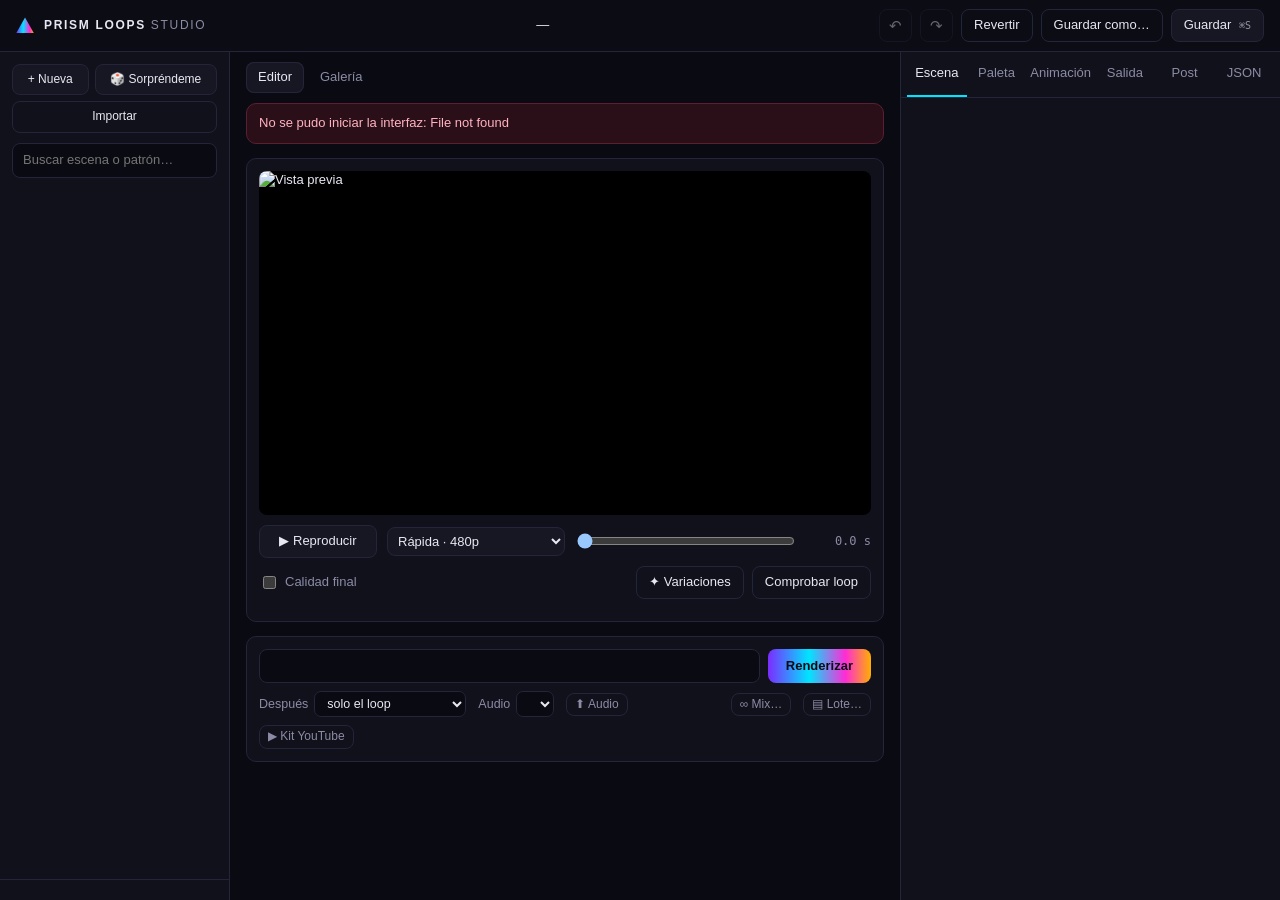
==== commit aad54086: "Scene mix: long videos that crossfade through several scenes, assembled without re-encoding vj.mix r" ====
--- a/vj/gui/static/index.html
+++ b/vj/gui/static/index.html
@@ -104,6 +104,7 @@
             <select id="render-audio" class="audio-select"></select></label>
           <button class="ghost small btn-audio-upload" title="Subir un archivo de audio">⬆ Audio</button>
           <span class="spacer"></span>
+          <button id="btn-mix" class="ghost small" title="Un vídeo largo que pasa por varias escenas con fundidos">∞ Mix…</button>
           <button id="btn-batch" class="ghost small" title="Renderizar varias escenas de una vez">▤ Lote…</button>
           <button id="btn-kit" class="ghost small" title="Miniatura, título y descripción para YouTube">▶ Kit YouTube</button>
         </div>
@@ -227,6 +228,43 @@
   </div>
   <menu><span id="batch-count" class="hint tight"></span><span class="spacer"></span>
     <button id="batch-go" class="primary">Encolar</button></menu>
+</dialog>
+
+<dialog id="dlg-mix" class="wide">
+  <div class="dlg-head">
+    <h3>Mix de escenas</h3>
+    <button class="ghost icon" data-close title="Cerrar">✕</button>
+  </div>
+  <p class="hint tight">Un vídeo largo que va pasando por varias escenas con fundidos, sin cortes. Solo se renderiza cada loop y cada fundido una vez; el resto se monta sin recodificar.</p>
+  <div class="mix">
+    <div>
+      <h4>1 · Elige las escenas</h4>
+      <div id="mix-list" class="batch-list"></div>
+    </div>
+    <div>
+      <h4>2 · Orden</h4>
+      <div id="mix-order" class="mix-order"></div>
+      <div class="batch-opts mix-opts">
+        <label>Duración <select id="mix-minutes">
+          <option value="10">10 min</option><option value="30">30 min</option><option value="60" selected>1 hora</option>
+          <option value="120">2 horas</option><option value="180">3 horas</option></select></label>
+        <label>Cada escena <select id="mix-scene">
+          <option value="1">1 min</option><option value="2">2 min</option><option value="3">3 min</option>
+          <option value="5" selected>5 min</option><option value="10">10 min</option><option value="15">15 min</option></select></label>
+        <label>Fundido <select id="mix-fade">
+          <option value="0">corte seco</option><option value="3">3 s</option><option value="6" selected>6 s</option>
+          <option value="10">10 s</option><option value="15">15 s</option></select></label>
+        <label>Destino <select id="mix-preset"></select></label>
+        <label>Audio <select id="mix-audio" class="audio-select"></select></label>
+        <label>Nombre <input id="mix-name" type="text" value="mix" pattern="[A-Za-z0-9_\-]+"></label>
+        <label class="toggle" title="El último fundido vuelve a la primera escena: el vídeo entero se puede repetir sin corte">
+          <input id="mix-loop" type="checkbox" checked> Termina volviendo al inicio</label>
+      </div>
+      <div id="mix-timeline" class="mix-timeline"></div>
+      <p id="mix-summary" class="hint tight"></p>
+    </div>
+  </div>
+  <menu><span class="spacer"></span><button id="mix-go" class="primary">Crear mix</button></menu>
 </dialog>
 
 <dialog id="dlg-kit" class="wide">
--- a/vj/gui/static/style.css
+++ b/vj/gui/static/style.css
@@ -351,3 +351,19 @@
 .kit-copy { float: right; }
 .kit #kit-download { margin-top: 12px; width: 100%; }
 @media (max-width: 860px) { .kit { grid-template-columns: 1fr; } }
+
+/* Mix de escenas */
+.mix { display: grid; grid-template-columns: minmax(0, 1fr) minmax(0, 1.25fr); gap: 18px; }
+.mix h4 { margin: 10px 0 0; font-size: 13px; }
+.mix .batch-list { max-height: 52vh; }
+.mix-order { min-height: 44px; max-height: 24vh; overflow: auto; border: 1px solid var(--line); border-radius: 8px; padding: 6px; margin: 10px 0; }
+.mix-order .item { display: flex; align-items: center; gap: 8px; padding: 3px 4px; }
+.mix-order .item .n { color: var(--muted); width: 18px; text-align: right; font-variant-numeric: tabular-nums; }
+.mix-order .item .sw { width: 10px; height: 10px; border-radius: 3px; }
+.mix-order .item .t { flex: 1; overflow: hidden; text-overflow: ellipsis; white-space: nowrap; }
+.mix-order .empty { color: var(--muted); padding: 8px; }
+.mix-opts input[type=text] { width: 130px; margin: 0; background: var(--bg); color: var(--text); border: 1px solid var(--line); border-radius: 7px; padding: 4px 8px; }
+.mix-opts .toggle input { width: auto; margin: 0; }
+.mix-timeline { display: flex; height: 16px; border-radius: 5px; overflow: hidden; margin: 14px 0 6px; background: var(--bg); border: 1px solid var(--line); }
+.mix-timeline span { min-width: 1px; border-right: 1px solid rgba(0,0,0,.45); }
+@media (max-width: 860px) { .mix { grid-template-columns: 1fr; } }
